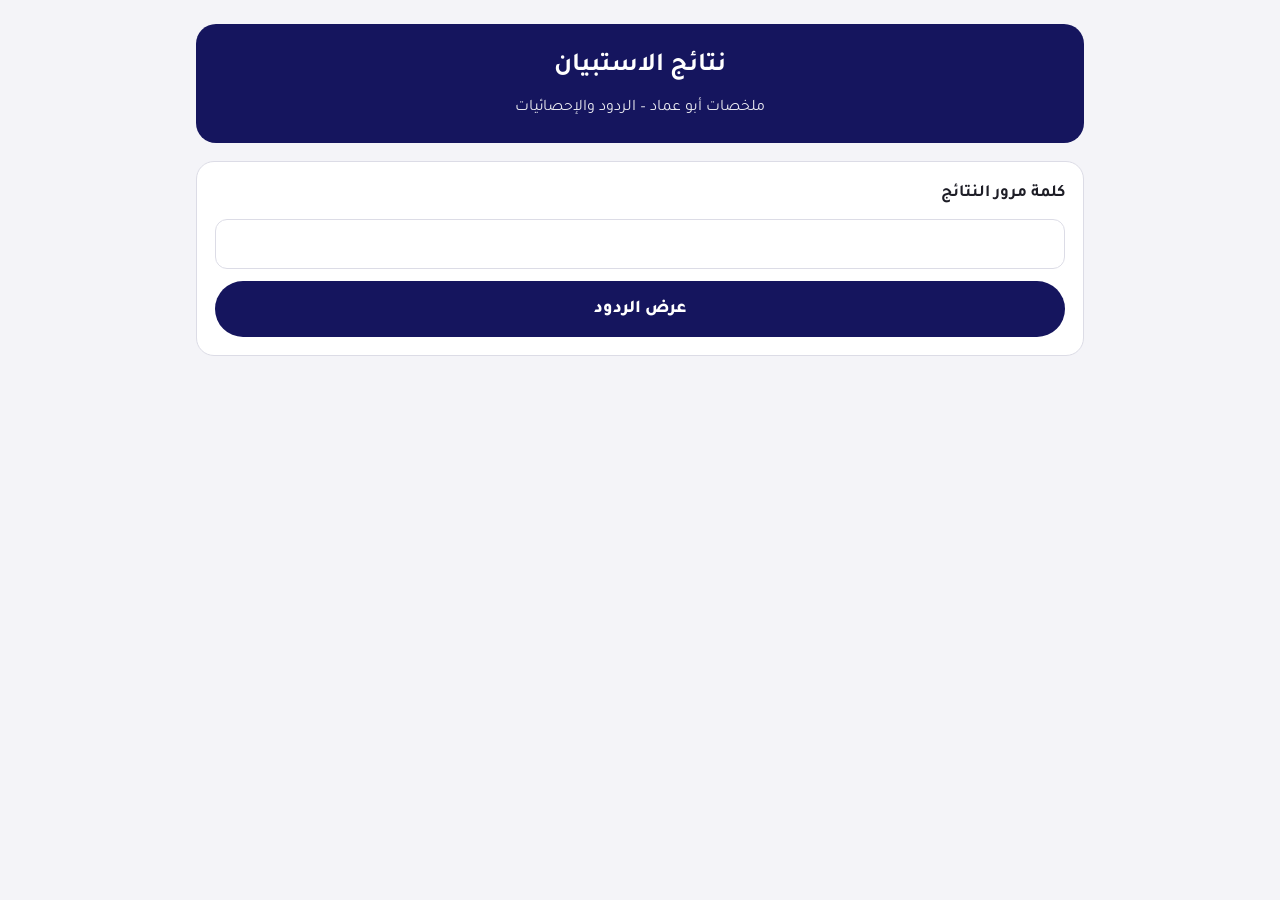
==== results.html @ d72e79ef "إضافة استبيان ملخصات أبو عماد وصفحة النتائج Co-Authored-By: Claude Opus 5.5 <noreply@anthropic.com> " ====
<!doctype html>
<html lang="ar" dir="rtl">
<head>
<meta charset="utf-8">
<meta name="viewport" content="width=device-width, initial-scale=1, viewport-fit=cover">
<meta name="robots" content="noindex">
<title>نتائج الاستبيان – ملخصات أبو عماد</title>
<link rel="preconnect" href="https://fonts.googleapis.com">
<link rel="preconnect" href="https://fonts.gstatic.com" crossorigin>
<link rel="stylesheet" href="https://fonts.googleapis.com/css2?family=Tajawal:wght@400;500;700;800&display=swap">
<link rel="stylesheet" href="style.css">
<style>
  .wrap { max-width: 920px; }
  .tiles { display: grid; grid-template-columns: repeat(auto-fit, minmax(150px, 1fr)); gap: 12px; }
  .tile { background: var(--surface); border: 1px solid var(--line); border-radius: 16px; padding: 14px 16px; }
  .tile-label { font-size: 14px; color: var(--muted); }
  .tile-value { font-size: 30px; font-weight: 800; color: var(--navy); font-variant-numeric: tabular-nums; line-height: 1.3; }
  .tile-sub { font-size: 13px; color: var(--muted); }
  .bars { display: flex; flex-direction: column; gap: 10px; }
  .bar-row { display: grid; grid-template-columns: minmax(0, 1fr) auto; gap: 4px 10px; align-items: center; }
  .bar-label { font-size: 15px; min-width: 0; }
  .bar-num { font-size: 14px; color: var(--muted); font-variant-numeric: tabular-nums; white-space: nowrap; }
  .bar-track { grid-column: 1 / -1; height: 12px; background: var(--navy-soft); border-radius: 999px; overflow: hidden; }
  .bar-fill { height: 100%; background: var(--navy); border-radius: 999px; }
  .bar-fill.green { background: var(--green); }
  .q-stats { font-size: 14px; color: var(--muted); margin: -4px 0 10px; }
  .gtable-wrap { overflow-x: auto; }
  table { border-collapse: collapse; width: 100%; font-size: 15px; font-variant-numeric: tabular-nums; }
  th, td { padding: 8px 10px; border-bottom: 1px solid var(--line); text-align: center; white-space: nowrap; }
  th:first-child, td:first-child { text-align: right; }
  th { color: var(--muted); font-weight: 600; font-size: 13px; }
  .texts { display: flex; flex-direction: column; gap: 8px; max-height: 360px; overflow-y: auto; }
  .texts p { margin: 0; padding: 10px 12px; background: var(--navy-soft); border-radius: 12px; font-size: 15px; overflow-wrap: anywhere; }
  .empty { color: var(--muted); font-size: 15px; }
  .toolbar { display: flex; flex-wrap: wrap; gap: 10px; align-items: center; }
  .toolbar .btn { width: auto; font-size: 15px; padding: 8px 18px; min-height: 44px; }
  .filters { display: flex; flex-wrap: wrap; gap: 6px; }
  .filters button { font: inherit; font-size: 15px; padding: 6px 14px; min-height: 40px; border-radius: 999px; border: 1.5px solid var(--line); background: var(--surface); color: var(--fg); cursor: pointer; }
  .filters button[aria-pressed="true"] { background: var(--navy); border-color: var(--navy); color: var(--on-navy); }
  .login { display: flex; flex-direction: column; gap: 12px; padding: 18px; }
  .updated { font-size: 13px; color: var(--muted); }
</style>
</head>
<body>
<main class="wrap">
  <header class="hero">
    <h1>نتائج الاستبيان</h1>
    <p>ملخصات أبو عماد – الردود والإحصائيات</p>
  </header>

  <section class="section" id="loginBox">
    <form class="login" id="loginForm">
      <label for="key" style="font-weight:700">كلمة مرور النتائج</label>
      <input type="password" id="key" autocomplete="current-password" required>
      <button class="btn" type="submit">عرض الردود</button>
      <div id="loginErr" class="notice error" hidden></div>
    </form>
  </section>

  <div id="dash" hidden style="display:flex;flex-direction:column;gap:18px">
    <div class="toolbar">
      <button class="btn" id="refresh" type="button">تحديث</button>
      <button class="btn ghost" id="logout" type="button">خروج</button>
      <span class="updated" id="updated"></span>
    </div>
    <div class="filters" id="filters" role="group" aria-label="تصفية حسب التخصص"></div>
    <div class="tiles" id="tiles"></div>
    <div id="charts" style="display:flex;flex-direction:column;gap:18px"></div>
  </div>
</main>

<script src="questions.js"></script>
<script>
(function () {
  var URL_ = window.SURVEY_CONFIG.SCRIPT_URL;
  var COLLEGE = window.SURVEY_COLUMNS.find(function (c) { return c.key === "college"; });
  var allRows = [];
  var filter = "الكل";

  function el(tag, cls, text) {
    var e = document.createElement(tag);
    if (cls) e.className = cls;
    if (text != null) e.textContent = text;
    return e;
  }
  function getKey() { try { return localStorage.getItem("survey_key") || ""; } catch (e) { return ""; } }
  function setKey(k) { try { k ? localStorage.setItem("survey_key", k) : localStorage.removeItem("survey_key"); } catch (e) {} }
  function pct(n, d) { return d ? Math.round((n / d) * 100) : 0; }

  function load(key) {
    var err = document.getElementById("loginErr");
    err.hidden = true;
    if (!URL_ || URL_.indexOf("http") !== 0) {
      err.textContent = "لم يتم وضع رابط السكربت في ملف questions.js بعد.";
      err.hidden = false; return;
    }
    return fetch(URL_ + "?key=" + encodeURIComponent(key))
      .then(function (r) { return r.json(); })
      .then(function (d) {
        if (!d.ok) {
          setKey("");
          err.textContent = d.error === "unauthorized" ? "كلمة المرور غير صحيحة." : "صار خطأ في قراءة الردود: " + d.error;
          err.hidden = false;
          document.getElementById("loginBox").hidden = false;
          document.getElementById("dash").hidden = true;
          return;
        }
        setKey(key);
        allRows = d.rows || [];
        document.getElementById("loginBox").hidden = true;
        document.getElementById("dash").hidden = false;
        document.getElementById("updated").textContent = "آخر تحديث: " + new Date().toLocaleTimeString("ar-SA", { hour: "2-digit", minute: "2-digit" });
        render();
      })
      .catch(function () {
        err.textContent = "ما قدرنا نتصل بجدول الردود. تأكد من الإنترنت ومن نشر السكربت بصلاحية «Anyone».";
        err.hidden = false;
      });
  }

  function counts(rows, label, multi) {
    var m = {}, answered = 0;
    rows.forEach(function (r) {
      var v = String(r[label] == null ? "" : r[label]).trim();
      if (!v) return;
      answered++;
      (multi ? v.split("، ") : [v]).forEach(function (x) { x = x.trim(); if (x) m[x] = (m[x] || 0) + 1; });
    });
    return { map: m, answered: answered };
  }

  function bars(items, total, green) {
    var box = el("div", "bars");
    items.forEach(function (it) {
      var row = el("div", "bar-row");
      row.appendChild(el("div", "bar-label", it.label));
      row.appendChild(el("div", "bar-num", it.n + " (" + pct(it.n, total) + "%)"));
      var tr = el("div", "bar-track");
      var f = el("div", "bar-fill" + (green ? " green" : ""));
      f.style.width = pct(it.n, total) + "%";
      tr.appendChild(f); row.appendChild(tr);
      box.appendChild(row);
    });
    return box;
  }

  function card(title) {
    var s = el("section", "section");
    s.appendChild(el("div", "section-head", title));
    var b = el("div", "section-body");
    b.style.paddingBlock = "14px";
    s.appendChild(b);
    return { root: s, body: b };
  }

  function renderFilters() {
    var f = document.getElementById("filters");
    f.textContent = "";
    ["الكل"].concat(COLLEGE.q.options).forEach(function (o) {
      var b = el("button", null, o);
      b.type = "button";
      b.setAttribute("aria-pressed", String(o === filter));
      b.addEventListener("click", function () { filter = o; render(); });
      f.appendChild(b);
    });
  }

  function render() {
    renderFilters();
    var rows = filter === "الكل" ? allRows : allRows.filter(function (r) { return r[COLLEGE.label] === filter; });
    var total = rows.length;

    // البطاقات العلوية
    var tiles = document.getElementById("tiles");
    tiles.textContent = "";
    function tile(label, value, sub) {
      var t = el("div", "tile");
      t.appendChild(el("div", "tile-label", label));
      t.appendChild(el("div", "tile-value", value));
      if (sub) t.appendChild(el("div", "tile-sub", sub));
      tiles.appendChild(t);
    }
    var col = function (k) { return window.SURVEY_COLUMNS.find(function (c) { return c.key === k; }).label; };
    var ov = rows.map(function (r) { return Number(r[col("overall")]); }).filter(function (x) { return x > 0; });
    var avg = ov.length ? (ov.reduce(function (a, b) { return a + b; }, 0) / ov.length).toFixed(1) : "–";
    var np = rows.map(function (r) { return r[col("nps")]; }).filter(function (x) { return x !== "" && x != null; }).map(Number);
    var prom = np.filter(function (x) { return x >= 9; }).length, det = np.filter(function (x) { return x <= 6; }).length;
    var nps = np.length ? Math.round(((prom - det) / np.length) * 100) : "–";
    var paidC = counts(rows, col("paid"));
    var support = (paidC.map["نعم أؤيد"] || 0) + (paidC.map["أؤيد إذا أضيفت مميزات جديدة"] || 0);
    tile("عدد الردود", String(total));
    tile("متوسط الاستفادة", avg === "–" ? avg : avg + " / 5", ov.length + " إجابة");
    tile("مؤشر التوصية (NPS)", String(nps), "من ‎-100 إلى ‎+100");
    tile("يؤيدون الرسوم الرمزية", paidC.answered ? pct(support, paidC.answered) + "%" : "–", "شامل المشروط بإضافات");

    var charts = document.getElementById("charts");
    charts.textContent = "";
    if (!total) {
      var c0 = card("لا توجد ردود");
      c0.body.appendChild(el("p", "empty", "ما وصل أي رد بعد" + (filter === "الكل" ? "." : " لهذا التخصص.") + " انشر رابط الاستبيان وارجع هنا."));
      charts.appendChild(c0.root);
      return;
    }

    var n = 0;
    window.SURVEY.forEach(function (s) {
      s.questions.forEach(function (q) {
        n++;
        var c = card(n + ". " + q.label);
        if (q.type === "radio" || q.type === "checkbox") {
          var r = counts(rows, q.label, q.type === "checkbox");
          c.body.appendChild(el("div", "q-stats", r.answered + " من " + total + " أجابوا" + (q.type === "checkbox" ? " (يمكن اختيار أكثر من إجابة)" : "")));
          var items = q.options.map(function (o) { return { label: o, n: r.map[o] || 0 }; });
          if (q.type === "checkbox") items.sort(function (a, b) { return b.n - a.n; });
          c.body.appendChild(bars(items, r.answered, q.id === "paid" || q.id === "grade"));
        } else if (q.type === "scale") {
          var rs = counts(rows, q.label);
          var vals = [];
          Object.keys(rs.map).forEach(function (k) { for (var i = 0; i < rs.map[k]; i++) vals.push(Number(k)); });
          var a = vals.length ? (vals.reduce(function (x, y) { return x + y; }, 0) / vals.length).toFixed(1) : "–";
          c.body.appendChild(el("div", "q-stats", rs.answered + " إجابة · المتوسط " + a + " من " + q.max));
          var it2 = [];
          for (var v = q.max; v >= q.min; v--) it2.push({ label: String(v), n: rs.map[String(v)] || 0 });
          c.body.appendChild(bars(it2, rs.answered, true));
        } else if (q.type === "grid") {
          var wrap = el("div", "gtable-wrap");
          var t = el("table");
          var hr = el("tr");
          hr.appendChild(el("th", null, "البند"));
          q.options.forEach(function (o) { hr.appendChild(el("th", null, o)); });
          hr.appendChild(el("th", null, "ممتاز + جيد"));
          var thead = el("thead"); thead.appendChild(hr); t.appendChild(thead);
          var tb = el("tbody");
          q.rows.forEach(function (row) {
            var lbl = q.label + " - " + row.label;
            var rr = counts(rows, lbl);
            var tr = el("tr");
            tr.appendChild(el("td", null, row.label));
            q.options.forEach(function (o) { tr.appendChild(el("td", null, pct(rr.map[o] || 0, rr.answered) + "%")); });
            var good = (rr.map[q.options[0]] || 0) + (rr.map[q.options[1]] || 0);
            var g = el("td", null, rr.answered ? pct(good, rr.answered) + "%" : "–");
            g.style.fontWeight = "800"; g.style.color = "var(--green)";
            tr.appendChild(g);
            tb.appendChild(tr);
          });
          t.appendChild(tb); wrap.appendChild(t); c.body.appendChild(wrap);
        } else {
          var list = rows.map(function (r) { return String(r[q.label] || "").trim(); }).filter(Boolean);
          c.body.appendChild(el("div", "q-stats", list.length + " إجابة"));
          var tx = el("div", "texts");
          if (!list.length) tx.appendChild(el("p", "empty", "لا توجد إجابات."));
          list.slice().reverse().forEach(function (s2) { tx.appendChild(el("p", null, s2)); });
          c.body.appendChild(tx);
        }
        charts.appendChild(c.root);
      });
    });
  }

  document.getElementById("loginForm").addEventListener("submit", function (e) {
    e.preventDefault();
    load(document.getElementById("key").value.trim());
  });
  document.getElementById("refresh").addEventListener("click", function () { load(getKey()); });
  document.getElementById("logout").addEventListener("click", function () {
    setKey(""); allRows = [];
    document.getElementById("dash").hidden = true;
    document.getElementById("loginBox").hidden = false;
  });

  var saved = getKey();
  if (saved) load(saved);
})();
</script>
</body>
</html>
---- style.css ----
/* ملخصات أبو عماد: كحلي للهوية، أخضر للتأكيد، رمادي داكن للعناوين */
:root {
  --bg: #f4f4f8;
  --surface: #ffffff;
  --fg: #1d1d26;
  --muted: #5a5a6b;
  --line: #dcdce6;
  --navy: #15155e;
  --navy-soft: #eeeef6;
  --on-navy: #ffffff;
  --green: #1a8f3c;
  --green-soft: #eaf7ee;
  --danger: #b42318;
  --danger-soft: #fdecea;
  --font: "Tajawal", "Segoe UI", Tahoma, sans-serif;
  color-scheme: light;
}
@media (prefers-color-scheme: dark) {
  :root:not([data-theme="light"]) {
    --bg: #0f0f1c; --surface: #191929; --fg: #ececf4; --muted: #a6a6bb; --line: #2e2e46;
    --navy: #8f8ff0; --navy-soft: #23233d; --on-navy: #0f0f1c;
    --green: #4cc777; --green-soft: #15301f; --danger: #ff8a80; --danger-soft: #3a1a1a;
    color-scheme: dark;
  }
}
:root[data-theme="dark"] {
  --bg: #0f0f1c; --surface: #191929; --fg: #ececf4; --muted: #a6a6bb; --line: #2e2e46;
  --navy: #8f8ff0; --navy-soft: #23233d; --on-navy: #0f0f1c;
  --green: #4cc777; --green-soft: #15301f; --danger: #ff8a80; --danger-soft: #3a1a1a;
  color-scheme: dark;
}

* { box-sizing: border-box; }
[hidden] { display: none !important; }
body {
  margin: 0;
  background: var(--bg);
  color: var(--fg);
  font-family: var(--font);
  font-size: 17px;
  line-height: 1.6;
}
.wrap {
  max-width: 680px;
  margin: 0 auto;
  padding-block: 24px 48px;
  padding-left: max(16px, env(safe-area-inset-left, 0px));
  padding-right: max(16px, env(safe-area-inset-right, 0px));
  display: flex;
  flex-direction: column;
  gap: 18px;
}
.brand {
  display: flex; align-items: center; justify-content: center; gap: 14px;
  padding-block: 8px;
}
.brand-name { font-size: 26px; font-weight: 800; line-height: 1.2; }
.brand-tag { font-size: 13px; color: var(--muted); }
.hero {
  background: var(--navy);
  color: var(--on-navy);
  border-radius: 20px;
  padding: 22px 20px;
  text-align: center;
}
.hero h1 { margin: 0; font-size: 26px; text-wrap: balance; }
.hero p { margin: 8px 0 0; opacity: .9; font-size: 16px; }

.section {
  background: var(--surface);
  border: 1px solid var(--line);
  border-radius: 18px;
  overflow: hidden;
}
.section-head {
  padding: 12px 18px;
  font-weight: 800;
  font-size: 19px;
  color: var(--navy);
  background: var(--navy-soft);
  border-bottom: 1px solid var(--line);
}
.section-body { padding: 6px 18px 12px; display: flex; flex-direction: column; }

.q { padding-block: 16px; border-bottom: 1px solid var(--line); }
.q:last-child { border-bottom: 0; }
.q-label { font-weight: 700; margin-bottom: 10px; display: block; }
.q-label .req { color: var(--danger); margin-inline-start: 4px; }
.q.invalid .q-label { color: var(--danger); }
.q-error { display: none; color: var(--danger); font-size: 14px; margin-top: 6px; }
.q.invalid .q-error { display: block; }

.opts { display: flex; flex-direction: column; gap: 8px; }
.opt {
  display: flex; align-items: center; gap: 10px;
  padding: 10px 12px; min-height: 46px;
  border: 1.5px solid var(--line); border-radius: 12px;
  cursor: pointer; background: var(--surface);
}
.opt:has(input:checked) { border-color: var(--green); background: var(--green-soft); }
.opt input { width: 20px; height: 20px; accent-color: var(--green); margin: 0; flex: none; }
.opt input:focus-visible { outline: 2px solid var(--navy); outline-offset: 2px; }

.scale { display: flex; flex-wrap: wrap; gap: 6px; }
.scale label { flex: 1 1 40px; min-width: 40px; }
.scale input { position: absolute; opacity: 0; pointer-events: none; }
.scale span {
  display: flex; align-items: center; justify-content: center;
  height: 46px; border: 1.5px solid var(--line); border-radius: 12px;
  font-weight: 700; cursor: pointer; font-variant-numeric: tabular-nums;
}
.scale input:checked + span { background: var(--green); border-color: var(--green); color: var(--surface); }
.scale input:focus-visible + span { outline: 2px solid var(--navy); outline-offset: 2px; }
.scale-ends { display: flex; justify-content: space-between; font-size: 13px; color: var(--muted); margin-top: 6px; }

.grid-row { padding-block: 10px; }
.grid-row + .grid-row { border-top: 1px dashed var(--line); }
.grid-row-label { font-weight: 600; margin-bottom: 6px; }
.chips { display: flex; flex-wrap: wrap; gap: 6px; }
.chips label { flex: 1 1 70px; }
.chips input { position: absolute; opacity: 0; pointer-events: none; }
.chips span {
  display: block; text-align: center; padding: 8px 6px;
  border: 1.5px solid var(--line); border-radius: 999px; cursor: pointer; font-size: 15px;
}
.chips input:checked + span { background: var(--navy); border-color: var(--navy); color: var(--on-navy); }
.chips input:focus-visible + span { outline: 2px solid var(--green); outline-offset: 2px; }

input[type=text], textarea, input[type=password] {
  width: 100%; font: inherit; color: var(--fg); background: var(--surface);
  border: 1.5px solid var(--line); border-radius: 12px; padding: 10px 12px;
}
textarea { min-height: 96px; resize: vertical; }
input[type=text]:focus, textarea:focus, input[type=password]:focus { outline: 2px solid var(--navy); border-color: var(--navy); }

.btn {
  font: inherit; font-weight: 800; font-size: 18px;
  background: var(--navy); color: var(--on-navy);
  border: 0; border-radius: 999px; padding: 14px 28px; min-height: 52px;
  cursor: pointer; width: 100%;
}
.btn:disabled { opacity: .6; cursor: wait; }
.btn:focus-visible { outline: 3px solid var(--green); outline-offset: 3px; }
.btn.ghost { background: transparent; color: var(--navy); border: 1.5px solid var(--navy); }

.notice { border-radius: 14px; padding: 14px 16px; font-weight: 600; }
.notice.error { background: var(--danger-soft); color: var(--danger); }
.notice.ok { background: var(--green-soft); color: var(--green); }

.done { text-align: center; padding: 36px 20px; }
.done h2 { margin: 12px 0 6px; color: var(--navy); }
.footer { text-align: center; color: var(--muted); font-size: 14px; }

@media (prefers-reduced-motion: reduce) { * { transition: none !important; } }
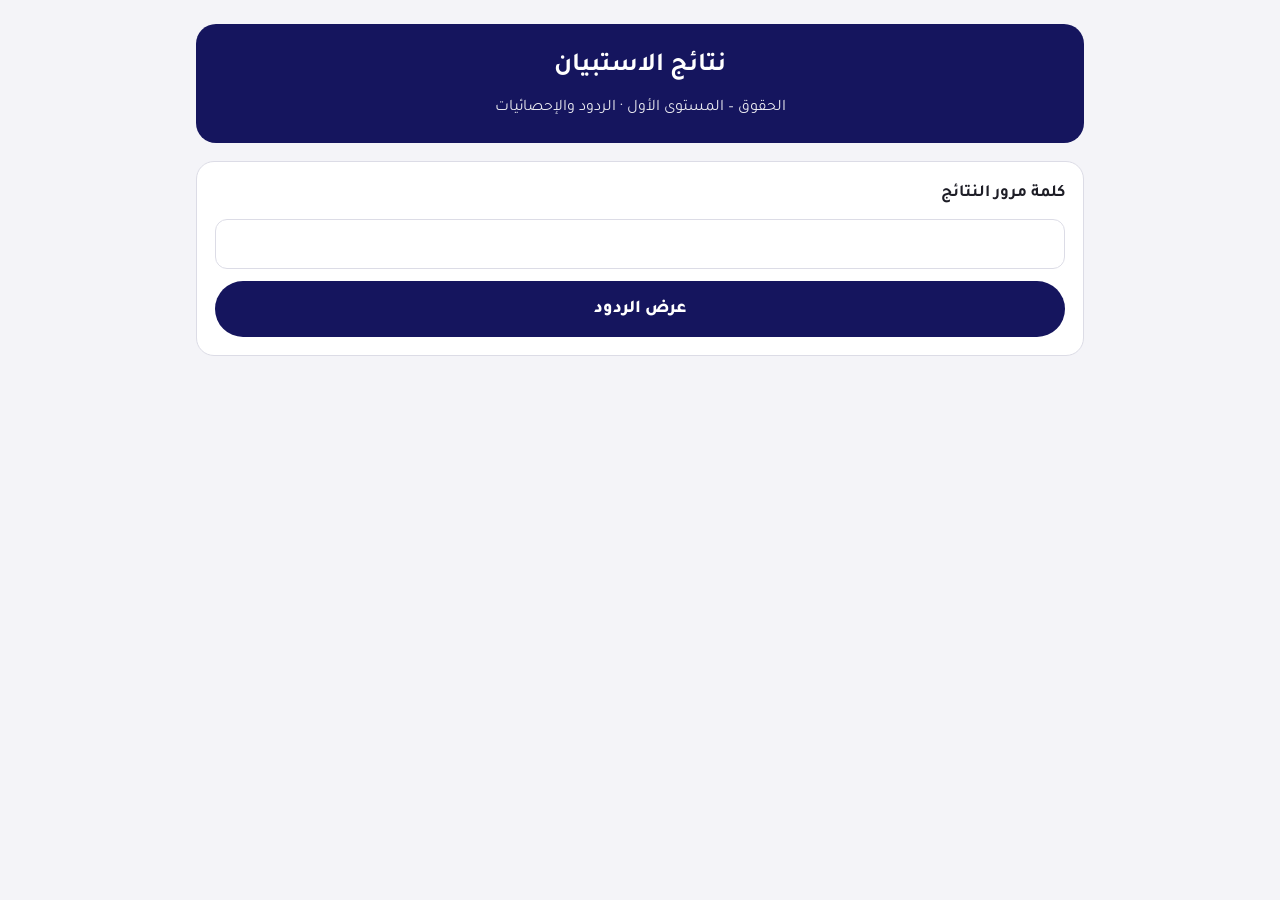
==== commit 66b08c0d: "تخصيص الاستبيان لطلاب الحقوق المستوى الأول Co-Authored-By: Claude Opus 5.5 <noreply@anthropic.com> C" ====
--- a/results.html
+++ b/results.html
@@ -45,7 +45,7 @@
 <main class="wrap">
   <header class="hero">
     <h1>نتائج الاستبيان</h1>
-    <p>ملخصات أبو عماد – الردود والإحصائيات</p>
+    <p>الحقوق – المستوى الأول · الردود والإحصائيات</p>
   </header>
 
   <section class="section" id="loginBox">
@@ -63,7 +63,7 @@
       <button class="btn ghost" id="logout" type="button">خروج</button>
       <span class="updated" id="updated"></span>
     </div>
-    <div class="filters" id="filters" role="group" aria-label="تصفية حسب التخصص"></div>
+    <div class="filters" id="filters" role="group" aria-label="تصفية حسب المادة"></div>
     <div class="tiles" id="tiles"></div>
     <div id="charts" style="display:flex;flex-direction:column;gap:18px"></div>
   </div>
@@ -73,7 +73,7 @@
 <script>
 (function () {
   var URL_ = window.SURVEY_CONFIG.SCRIPT_URL;
-  var COLLEGE = window.SURVEY_COLUMNS.find(function (c) { return c.key === "college"; });
+  var FILTER = window.SURVEY_COLUMNS.find(function (c) { return c.q.filter; });
   var allRows = [];
   var filter = "الكل";
 
@@ -156,7 +156,8 @@
   function renderFilters() {
     var f = document.getElementById("filters");
     f.textContent = "";
-    ["الكل"].concat(COLLEGE.q.options).forEach(function (o) {
+    if (!FILTER) { f.hidden = true; return; }
+    ["الكل"].concat(FILTER.q.options).forEach(function (o) {
       var b = el("button", null, o);
       b.type = "button";
       b.setAttribute("aria-pressed", String(o === filter));
@@ -167,7 +168,7 @@
 
   function render() {
     renderFilters();
-    var rows = filter === "الكل" ? allRows : allRows.filter(function (r) { return r[COLLEGE.label] === filter; });
+    var rows = filter === "الكل" || !FILTER ? allRows : allRows.filter(function (r) { return String(r[FILTER.label] || "").split("، ").indexOf(filter) !== -1; });
     var total = rows.length;
 
     // البطاقات العلوية
@@ -197,7 +198,7 @@
     charts.textContent = "";
     if (!total) {
       var c0 = card("لا توجد ردود");
-      c0.body.appendChild(el("p", "empty", "ما وصل أي رد بعد" + (filter === "الكل" ? "." : " لهذا التخصص.") + " انشر رابط الاستبيان وارجع هنا."));
+      c0.body.appendChild(el("p", "empty", "ما وصل أي رد بعد" + (filter === "الكل" ? "." : " لهذه المادة.") + " انشر رابط الاستبيان وارجع هنا."));
       charts.appendChild(c0.root);
       return;
     }
